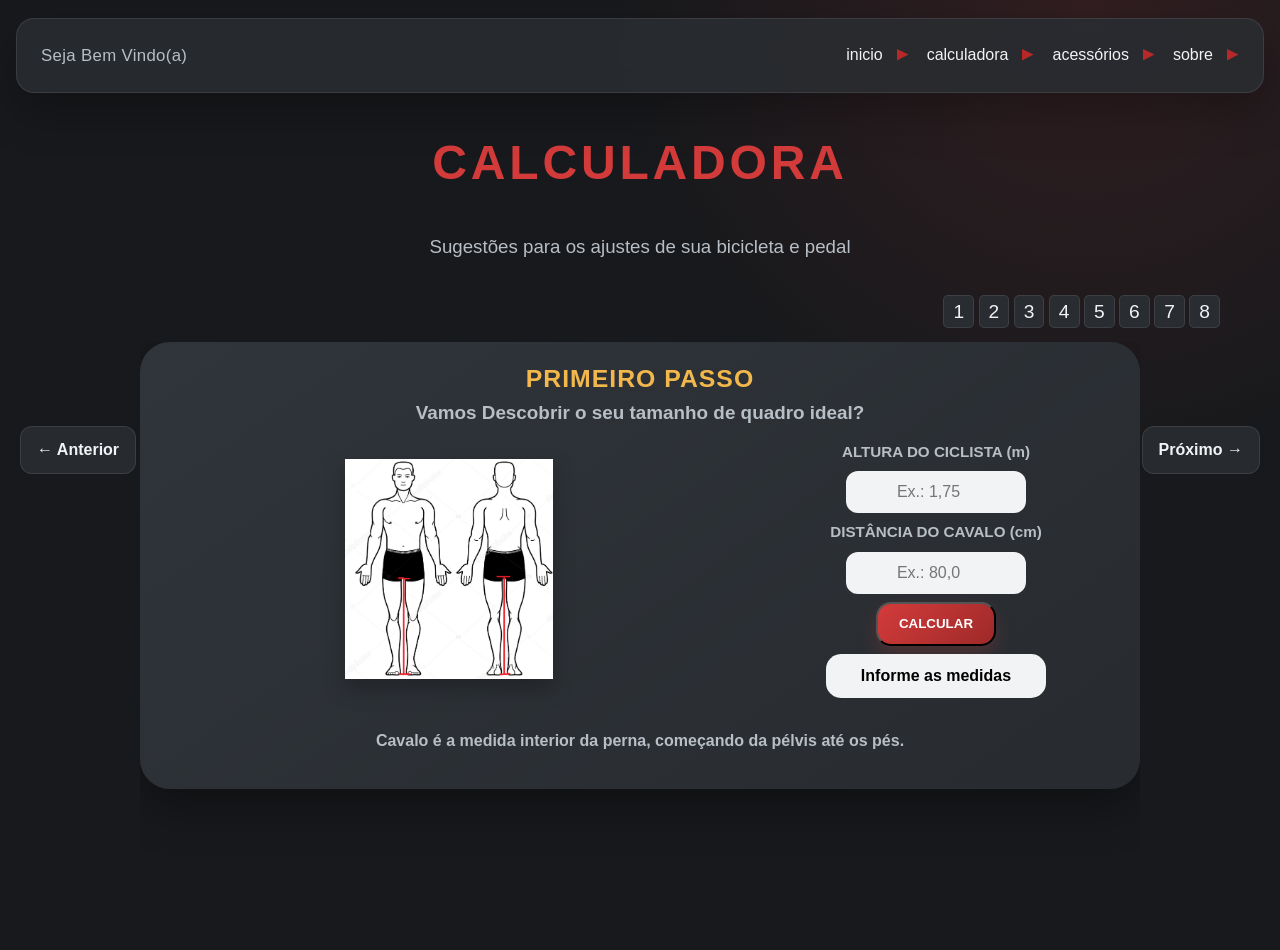
==== calculadora.html @ db4f7b0d "Initial commit" ====
<!DOCTYPE html>
<html lang="pt-BR">
<head>
    <meta charset="UTF-8">
    <meta name="viewport" content="width=device-width, initial-scale=1.0">
    <title>Pedalantes</title>
    <link rel="stylesheet" href="style.css">
</head>
<body>
    <header class="header">
        <span>Seja Bem Vindo(a)</span>
        <nav>
            <ul class="header-menu">
                <li><a href="./index.html">inicio</a><svg class="svg-icon" xmlns="http://www.w3.org/2000/svg" width="12" height="12" viewBox="0 0 12 12" fill="none">
                    <path d="M0 0L11.5 5.5L0 11.5V0Z" fill="#B72929"/></svg></li>
                <li><a href="./calculadora.html">calculadora</a><svg class="svg-icon" xmlns="http://www.w3.org/2000/svg" width="12" height="12" viewBox="0 0 12 12" fill="none">
                    <path d="M0 0L11.5 5.5L0 11.5V0Z" fill="#B72929"/></svg></li>
                <li><a href="./acessorios.html">acessórios</a><svg class="svg-icon" xmlns="http://www.w3.org/2000/svg" width="12" height="12" viewBox="0 0 12 12" fill="none">
                    <path d="M0 0L11.5 5.5L0 11.5V0Z" fill="#B72929"/></svg></li>
                <li><a href="./sobre.html">sobre</a><svg class="svg-icon" xmlns="http://www.w3.org/2000/svg" width="12" height="12" viewBox="0 0 12 12" fill="none">
                    <path d="M0 0L11.5 5.5L0 11.5V0Z" fill="#B72929"/></svg></li>
            </ul>
        </nav>
    </header>
    <h1 class="titulo">CALCULADORA</h1>

    <h3 class="codigo">Sugestões para os ajustes de sua bicicleta e pedal</h3>

    <main class="calculadora">
        <div class="cartao-overlay" aria-hidden="true"></div>
        <div class="navegacao-modal" aria-label="Navegação entre os passos">
            <button class="botao-modal botao-modal-anterior" type="button" aria-label="Voltar para o passo anterior">
                &#8592; Anterior
            </button>
            <button class="botao-modal botao-modal-proximo" type="button" aria-label="Ir para o próximo passo">
                Próximo &#8594;
            </button>
        </div>

        <div class="direcionar">
            <a class="indice" href="#passo1">1</a>
            <a class="indice" href="#passo2">2</a>
            <a class="indice" href="#passo3">3</a>
            <a class="indice" href="#passo4">4</a>
            <a class="indice" href="#passo5">5</a>
            <a class="indice" href="#passo6">6</a>
            <a class="indice" href="#passo7">7</a>
            <a class="indice" href="#passo8">8</a>
        </div>

        <div id="passos-calculadora" class="passos">
            <div id="passo1" class="passo1">
                <h2>PRIMEIRO PASSO</h2>
                <h3>Vamos Descobrir o seu tamanho de quadro ideal?</h3>
                <div class="separar">
                    <img class="imagem-passo imagem-cavalo" src="./img/cavalo.png" alt="Ilustração da medida do cavalo">
                    <form class="calculo-quadro" id="form-tamanho-quadro">
                        <label for="altura">ALTURA DO CICLISTA (m)</label>
                        <input id="altura" name="altura" type="number" min="0" step="0.01" inputmode="decimal" placeholder="Ex.: 1,75" required>
                        <label for="cavalo">DISTÂNCIA DO CAVALO (cm)</label>
                        <input id="cavalo" name="cavalo" type="number" min="0" step="0.1" inputmode="decimal" placeholder="Ex.: 80,0" required>
                        <button class="calcular" type="submit">CALCULAR</button>
                        <output class="resultado resultado-quadro" id="resultado-quadro" for="altura cavalo">Informe as medidas</output>
                    </form>
                </div>
                <h4>Cavalo é a medida interior da perna, começando da pélvis até os pés.</h4>
            </div>
            
            <div id="passo2" class="passo2">
                <div class="passo-conteudo">
                    <h2>SEGUNDO PASSO</h2>
                    <h3>Vamos descobrir o Tamanho do seu selim ideal?</h3>
                    <div class="separar">
                        <img class="imagem-passo imagem-isquios" src="./img/isquios.png" alt="Ilustração da medida dos ísquios">
                        <form class="calculo-quadro calculo-isquios" id="form-tamanho-selim">
                            <h4>Meça a distância entre os seus ísquios.</h4>
                            <label for="isquios">DISTÂNCIA DOS ÍSQUIOS (cm)</label>
                            <input id="isquios" name="isquios" type="number" min="0" step="0.1" inputmode="decimal" placeholder="Ex.: 12,0" required>
                            <button class="calcular" type="submit">CALCULAR</button>
                            <output class="resultado resultado-quadro" id="resultado-selim" for="isquios">00,0 cm</output>
                        </form>
                    </div>
                    <h4>ísquios é um osso que constitui a zona inferior da pélvis.</h4>
                </div>
            </div>
            <div id="passo3" class="passo3">
                <h2>TERCEIRO PASSO</h2>
                <h3>Vamos descobrir a posição corretas dos pés nos pedais?</h3>
                <img class="imagem-passo" src="./img/pedal.png" alt="Ilustração da posição dos pés no pedal">
            </div>
            <div id="passo4" class="passo4">
                <h2>QUARTO PASSO</h2>
                <h3>Vamos descobrir a inclinação correta do selim?</h3>
                <img class="imagem-passo" src="./img/selim.png" alt="Ilustração da inclinação do selim">
                <p>O SELIM preferencialmente deve ser alinhado em posição neutra, ou seja, nivelado em relação ao chão.</p>
            </div>
            <div id="passo5" class="passo5">
                <h2>QUINTO PASSO</h2>
                <h3>Vamos descobrir a altura correta do selim?</h3>
                <img class="imagem-passo imagem-altura-selim" src="./img/altura-selim.png" alt="Ilustração da altura do selim">
                <p>Essa será a distância entre o topo do seu selim e o centro do eixo do pedal da bicicleta, com ele na posição mais distante possível do selim. Para dar certo, é importante colocar o pedal na posição mais longe do selim, que é diferente do ponto mais baixo do pedal.</p>
                <form class="calculo-quadro medida-selim" id="form-altura-selim">
                    <label for="cavalo-selim">ALTURA DO CAVALO (cm)</label>
                    <input id="cavalo-selim" name="cavalo-selim" type="number" min="0" step="0.1" inputmode="decimal" placeholder="Ex.: 80,0" required>
                    <button class="calcular" type="submit">CALCULAR</button>
                    <output class="resultado resultado-quadro" id="resultado-altura-selim" for="cavalo-selim">00,0 cm</output>
                </form>
            </div>
            <div id="passo6" class="passo6">
                <h2>SEXTO PASSO</h2>
                <h3>Vamos descobrir a altura do guidão?</h3>
                <img class="imagem-passo imagem-guidao" src="./img/guidao.png" alt="Ilustração da altura do guidão">
                <p>A altura do guidão deve estar alinhada na mesma altura do selim. Existem algumas exceções, como atletas e pessoas com muita flexibilidade, que conseguem uma posição mais “agressiva”, de 0 até 6 graus negativos em relação ao selim.</p>
                <p>Esse ajuste pode ser implementado quando o guidão permitir, com espaçadores, removendo ou adicionando-os até encontrar a altura adequada. Também é possível ajustar a mesa (suporte do guidão) em ângulos positivos ou negativos ou utilizar outro guidão com ângulos diferentes.</p>
            </div>
            <div id="passo7" class="passo7">
                <h2>SÉTIMO PASSO</h2>
                <h3>Vamos descobrir o alinhamento do joelho com o eixo do pedal?</h3>
                <img class="imagem-passo imagem-joelho" src="./img/joelho.png" alt="Ilustração do alinhamento do joelho com o eixo do pedal">
                <p>O alinhamento do joelho com o eixo do pedal é importante para evitar danos aos joelhos e às articulações das mãos, pois essas articulações podem ficar projetadas fora da posição correta.</p>
                <p>Para efetuar esse ajuste, deve-se regular a posição do selim em seu trilho, movendo-o para frente ou para trás de acordo com a sua necessidade.</p>
            </div>
            <div id="passo8" class="passo8">
                <h2>OITAVO PASSO</h2>
                <h3>Vamos descobrir o tamanho do guidão ideal?</h3>
                <img class="imagem-passo imagem-acromios" src="./img/acromios.png" alt="Ilustração da medida dos acrômios">
                <p>Informe a distância entre os seus acrômios para calcular o tamanho ideal do guidão.</p>
                <form class="calculo-guidao" id="form-tamanho-guidao">
                    <label for="distancia-acromios">DISTÂNCIA DOS ACRÔMIOS (cm)</label>
                    <input id="distancia-acromios" name="distancia-acromios" type="number" min="0" step="0.1" inputmode="decimal" placeholder="Ex.: 38,0" required>
                    <button class="calcular" type="submit">CALCULAR</button>
                    <output class="resultado resultado-guidao" id="tamanho-guidao" for="distancia-acromios">00,0 cm</output>
                </form>
            </div>
        </div>

    </main>
    <script src="calculadora.js" defer></script>
</body>
</html>
---- style.css ----
@import './global.css';
@import './header.css';
@import './introducao.css';
@import './acessorios.css';
@import './sobre.css';
@import './calculadora.css';
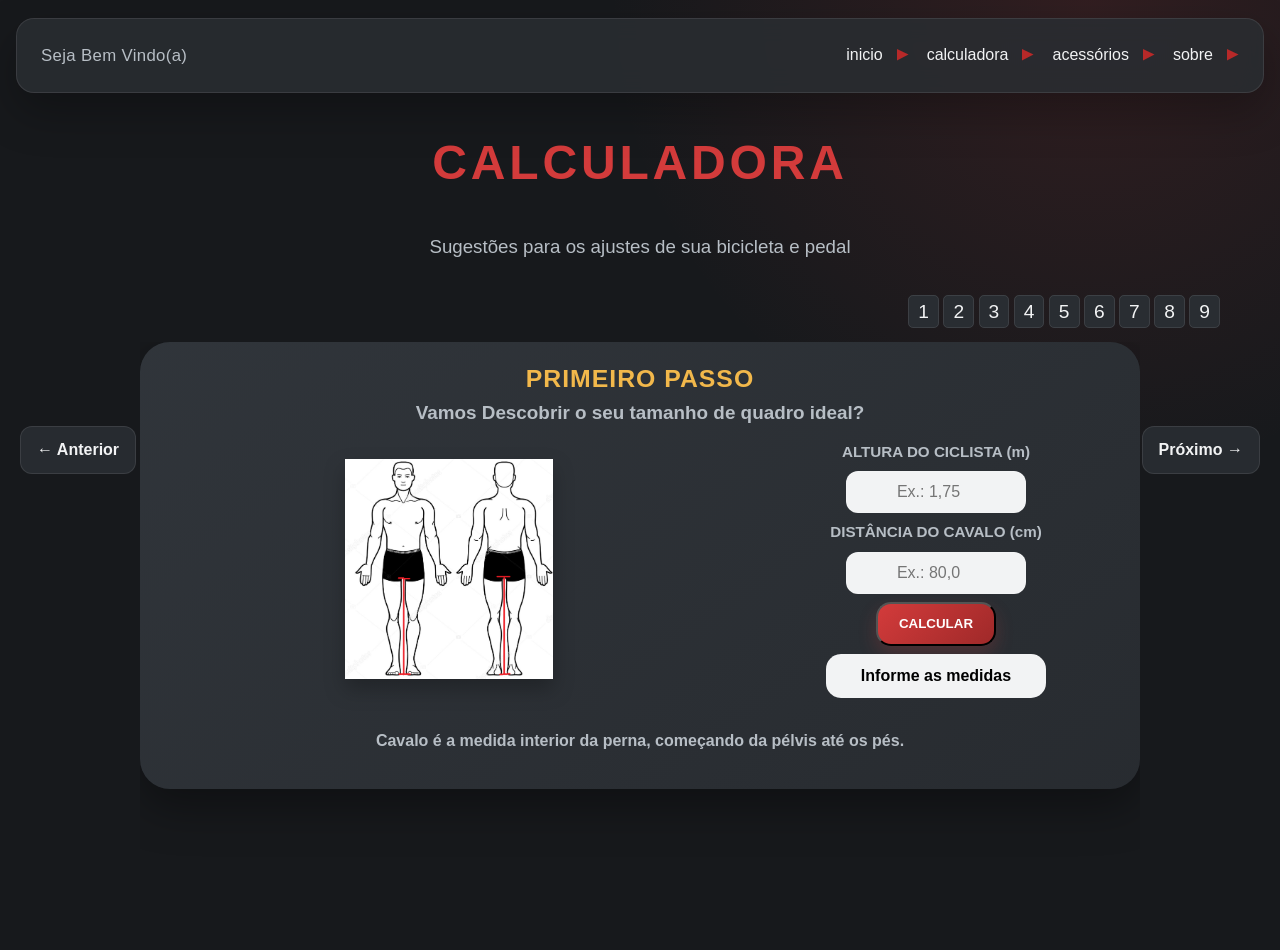
==== commit 1fb7fbad: "update" ====
--- a/calculadora.html
+++ b/calculadora.html
@@ -46,6 +46,7 @@
             <a class="indice" href="#passo6">6</a>
             <a class="indice" href="#passo7">7</a>
             <a class="indice" href="#passo8">8</a>
+            <a class="indice" href="#passo9">9</a>
         </div>
 
         <div id="passos-calculadora" class="passos">
@@ -132,6 +133,14 @@
                     <output class="resultado resultado-guidao" id="tamanho-guidao" for="distancia-acromios">00,0 cm</output>
                 </form>
             </div>
+            <div id="passo9" class="passo9">
+                <h2>CONTE PRA GENTE</h2>
+                <h3>Os cálculos e informações te ajudaram? Conte pra gente como foi a sua experiência e ajude a melhorar o projeto!</h3>
+                <a class="link-formulario" href="https://docs.google.com/forms/d/e/1FAIpQLSeKcqZsCbzpx3oJiTB3PmiLo-vhdiNAjT2UBiOZyLXvVUOBCQ/viewform?usp=publish-editor" target="_blank" rel="noopener noreferrer">
+                    <img class="qrcode-formulario" src="./img/BikeFitVirtual.png" alt="QR code para responder ao formulário de avaliação">
+                    <span>Acesse o formulário de avaliação</span>
+                </a>
+            </div>
         </div>
 
     </main>
